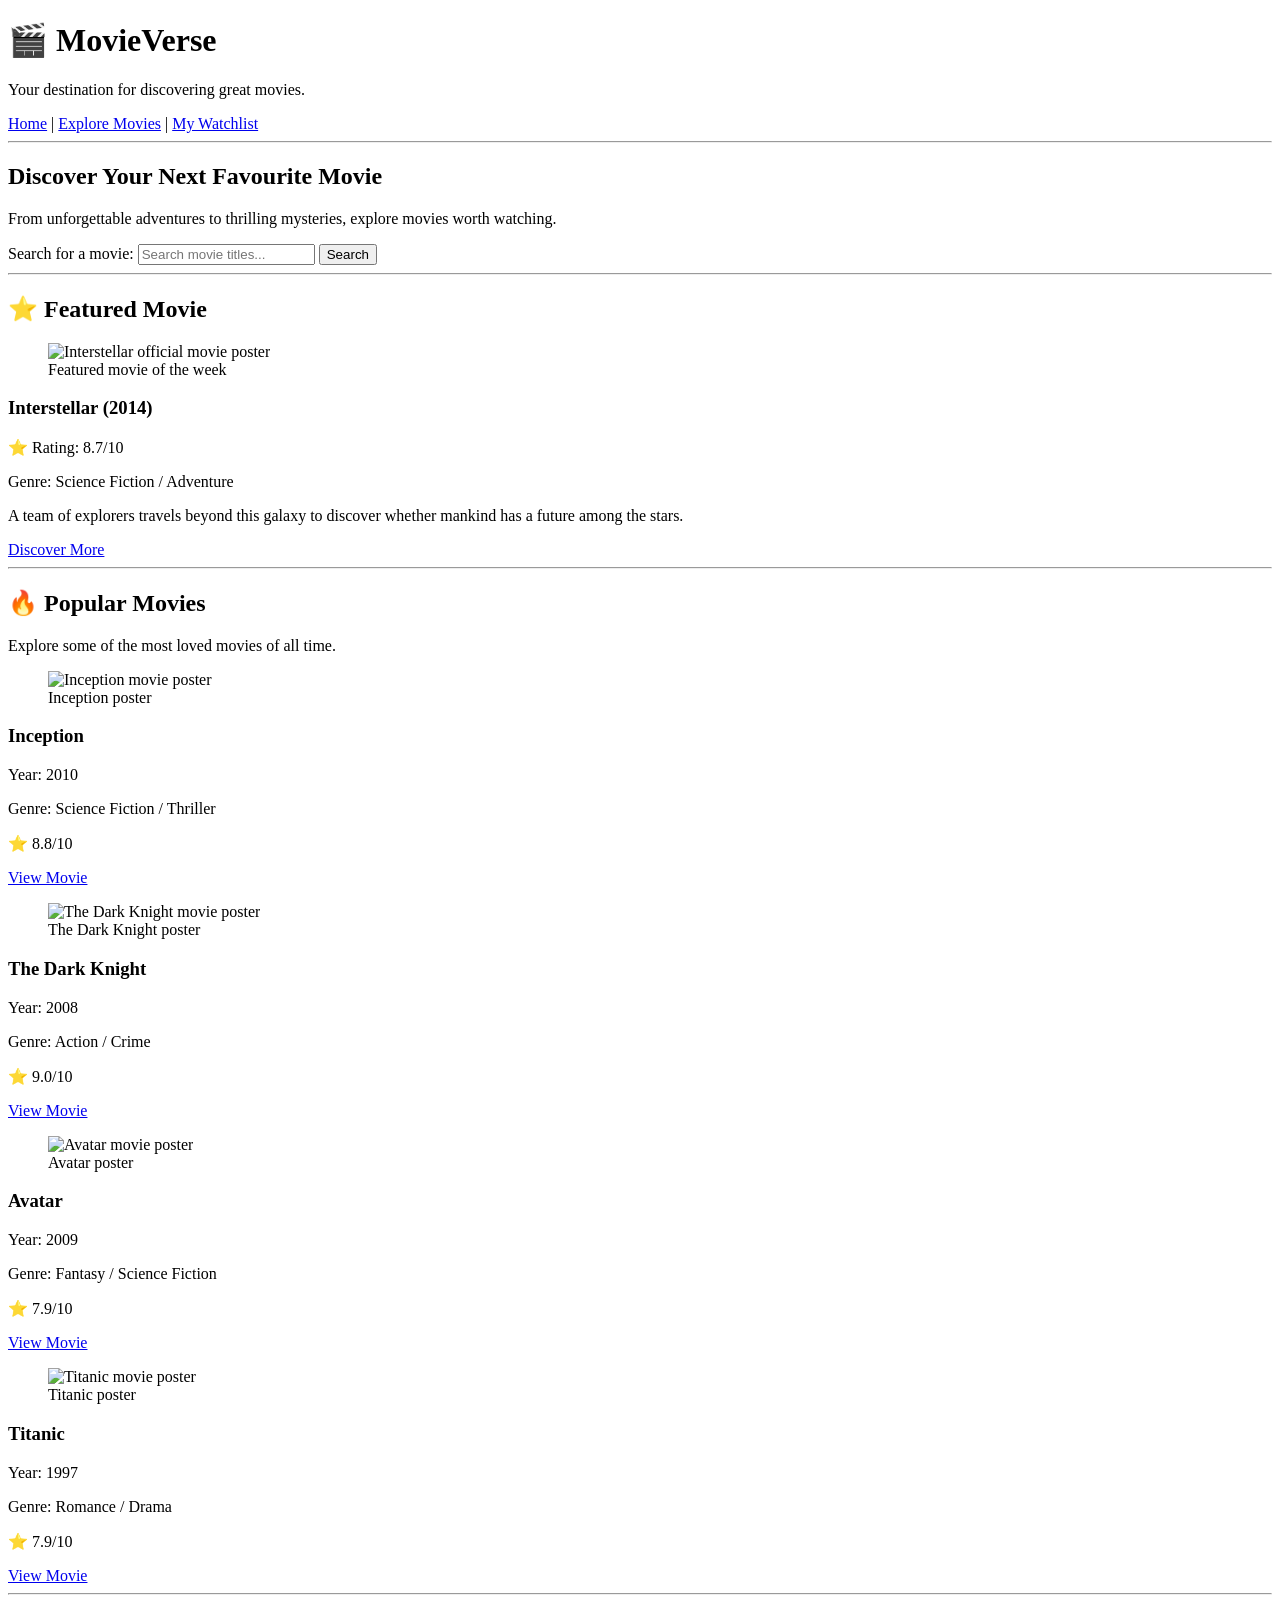
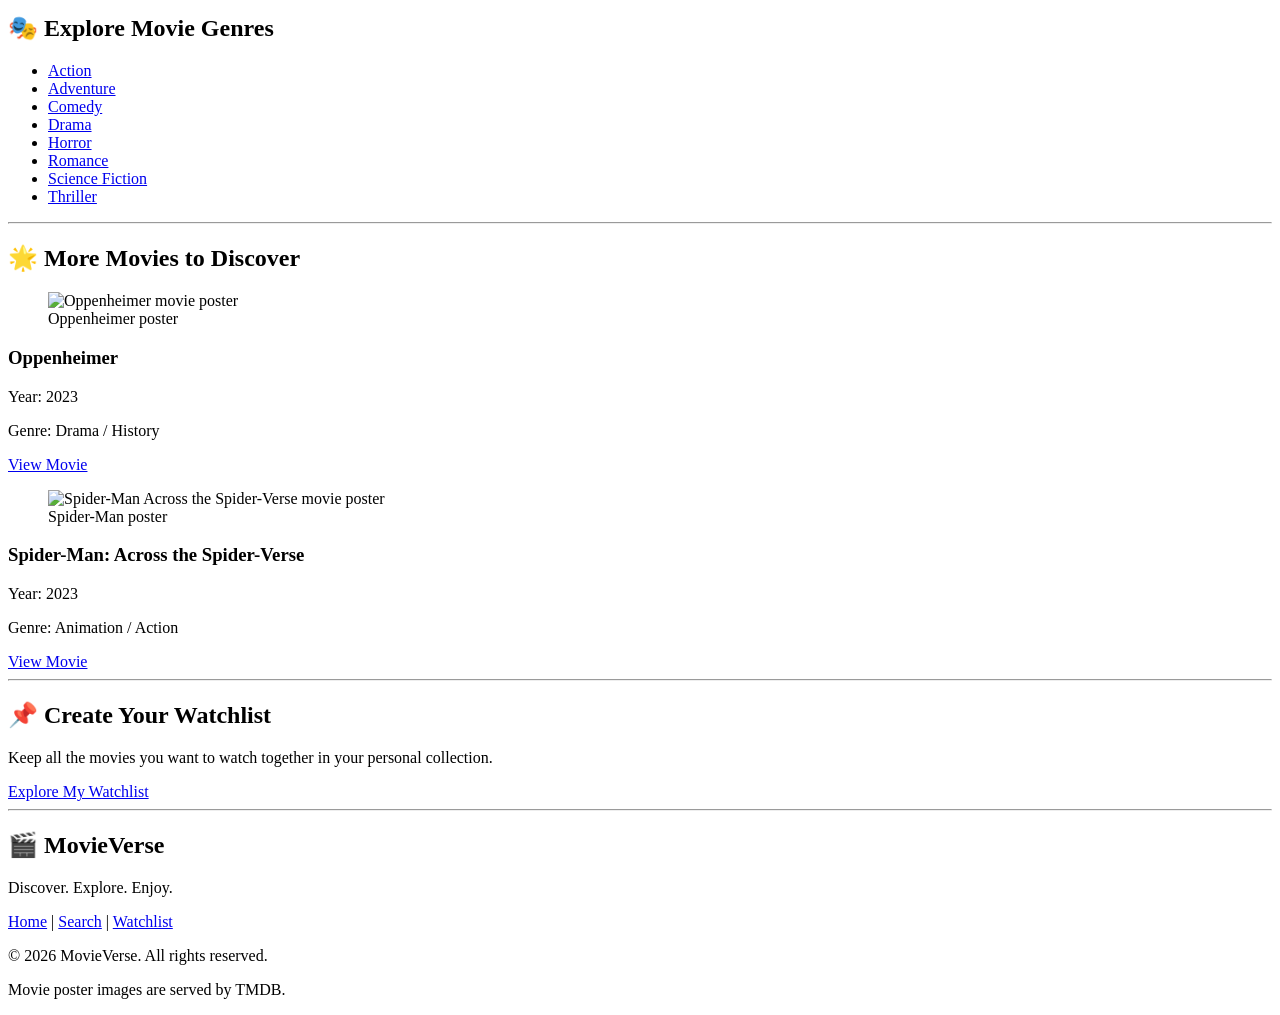
==== pages/discover.html @ 401d1099 "feat: add movie discovery page" ====
<!DOCTYPE html>
<html lang="en">
<head>
    <meta charset="UTF-8">
    <meta name="viewport" content="width=device-width, initial-scale=1.0">
    <meta name="description" content="Discover amazing movies, explore genres and find your next favourite film.">
    <title>MovieVerse | Discover Movies</title>
</head>

<body>

    <header>
        <h1>🎬 MovieVerse</h1>
        <p>Your destination for discovering great movies.</p>

        <nav aria-label="Main navigation">
            <a href="movie.html">Home</a> |
            <a href="search.html">Explore Movies</a> |
            <a href="watchlist.html">My Watchlist</a>
        </nav>
    </header>

    <hr>

    <main>

        <section>
            <h2>Discover Your Next Favourite Movie</h2>
            <p>
                From unforgettable adventures to thrilling mysteries,
                explore movies worth watching.
            </p>

            <form action="search.html" method="get">
                <label for="search">Search for a movie:</label>
                <input type="search" id="search" name="q"
                       placeholder="Search movie titles...">
                <button type="submit">Search</button>
            </form>
        </section>

        <hr>

        <section>
            <h2>⭐ Featured Movie</h2>

            <figure>
                <img
                    src="https://image.tmdb.org/t/p/w500/gEU2QniE6E77NI6lCU6MxlNBvIx.jpg"
                    alt="Interstellar official movie poster"
                    width="250"
                    height="375"
                >
                <figcaption>Featured movie of the week</figcaption>
            </figure>

            <h3>Interstellar (2014)</h3>
            <p>⭐ Rating: 8.7/10</p>
            <p>Genre: Science Fiction / Adventure</p>

            <p>
                A team of explorers travels beyond this galaxy
                to discover whether mankind has a future among the stars.
            </p>

            <a href="search.html?q=Interstellar">Discover More</a>
        </section>

        <hr>

        <section>
            <h2>🔥 Popular Movies</h2>
            <p>Explore some of the most loved movies of all time.</p>

            <article>
                <figure>
                    <img
                        src="https://image.tmdb.org/t/p/w500/oYuLEt3zVCKq57qu2F8dT7NIa6f.jpg"
                        alt="Inception movie poster"
                        width="185"
                        height="278"
                        loading="lazy"
                    >
                    <figcaption>Inception poster</figcaption>
                </figure>

                <h3>Inception</h3>
                <p>Year: 2010</p>
                <p>Genre: Science Fiction / Thriller</p>
                <p>⭐ 8.8/10</p>
                <a href="search.html?q=Inception">View Movie</a>
            </article>

            <article>
                <figure>
                    <img
                        src="https://image.tmdb.org/t/p/w500/qJ2tW6WMUDux911r6m7haRef0WH.jpg"
                        alt="The Dark Knight movie poster"
                        width="185"
                        height="278"
                        loading="lazy"
                    >
                    <figcaption>The Dark Knight poster</figcaption>
                </figure>

                <h3>The Dark Knight</h3>
                <p>Year: 2008</p>
                <p>Genre: Action / Crime</p>
                <p>⭐ 9.0/10</p>
                <a href="search.html?q=The+Dark+Knight">View Movie</a>
            </article>

            <article>
                <figure>
                    <img
                        src="https://image.tmdb.org/t/p/w500/kyeqWdyUXW608qlYkRqosgbbJyK.jpg"
                        alt="Avatar movie poster"
                        width="185"
                        height="278"
                        loading="lazy"
                    >
                    <figcaption>Avatar poster</figcaption>
                </figure>

                <h3>Avatar</h3>
                <p>Year: 2009</p>
                <p>Genre: Fantasy / Science Fiction</p>
                <p>⭐ 7.9/10</p>
                <a href="search.html?q=Avatar">View Movie</a>
            </article>

            <article>
                <figure>
                    <img
                        src="https://image.tmdb.org/t/p/w500/9xjZS2rlVxm8SFx8kPC3aIGCOYQ.jpg"
                        alt="Titanic movie poster"
                        width="185"
                        height="278"
                        loading="lazy"
                    >
                    <figcaption>Titanic poster</figcaption>
                </figure>

                <h3>Titanic</h3>
                <p>Year: 1997</p>
                <p>Genre: Romance / Drama</p>
                <p>⭐ 7.9/10</p>
                <a href="search.html?q=Titanic">View Movie</a>
            </article>

        </section>

        <hr>

        <section>
            <h2>🎭 Explore Movie Genres</h2>

            <ul>
                <li><a href="search.html?genre=action">Action</a></li>
                <li><a href="search.html?genre=adventure">Adventure</a></li>
                <li><a href="search.html?genre=comedy">Comedy</a></li>
                <li><a href="search.html?genre=drama">Drama</a></li>
                <li><a href="search.html?genre=horror">Horror</a></li>
                <li><a href="search.html?genre=romance">Romance</a></li>
                <li><a href="search.html?genre=scifi">Science Fiction</a></li>
                <li><a href="search.html?genre=thriller">Thriller</a></li>
            </ul>
        </section>

        <hr>

        <section>
            <h2>🌟 More Movies to Discover</h2>

            <article>
                <figure>
                    <img
                        src="https://image.tmdb.org/t/p/w500/8Gxv8gSFCU0XGDykEGv7zR1n2ua.jpg"
                        alt="Oppenheimer movie poster"
                        width="185"
                        height="278"
                        loading="lazy"
                    >
                    <figcaption>Oppenheimer poster</figcaption>
                </figure>

                <h3>Oppenheimer</h3>
                <p>Year: 2023</p>
                <p>Genre: Drama / History</p>
                <a href="search.html?q=Oppenheimer">View Movie</a>
            </article>

            <article>
                <figure>
                    <img
                        src="https://image.tmdb.org/t/p/w500/8Vt6mWEReuy4Of61Lnj5Xj704m8.jpg"
                        alt="Spider-Man Across the Spider-Verse movie poster"
                        width="185"
                        height="278"
                        loading="lazy"
                    >
                    <figcaption>Spider-Man poster</figcaption>
                </figure>

                <h3>Spider-Man: Across the Spider-Verse</h3>
                <p>Year: 2023</p>
                <p>Genre: Animation / Action</p>
                <a href="search.html?q=Spider-Man">View Movie</a>
            </article>

        </section>

        <hr>

        <section>
            <h2>📌 Create Your Watchlist</h2>

            <p>
                Keep all the movies you want to watch
                together in your personal collection.
            </p>

            <a href="watchlist.html">Explore My Watchlist</a>
        </section>

    </main>

    <hr>

    <footer>
        <h2>🎬 MovieVerse</h2>
        <p>Discover. Explore. Enjoy.</p>

        <nav aria-label="Footer navigation">
            <a href="movie.html">Home</a> |
            <a href="search.html">Search</a> |
            <a href="watchlist.html">Watchlist</a>
        </nav>

        <p>&copy; 2026 MovieVerse. All rights reserved.</p>
        <p>Movie poster images are served by TMDB.</p>
    </footer>

</body>
</html>
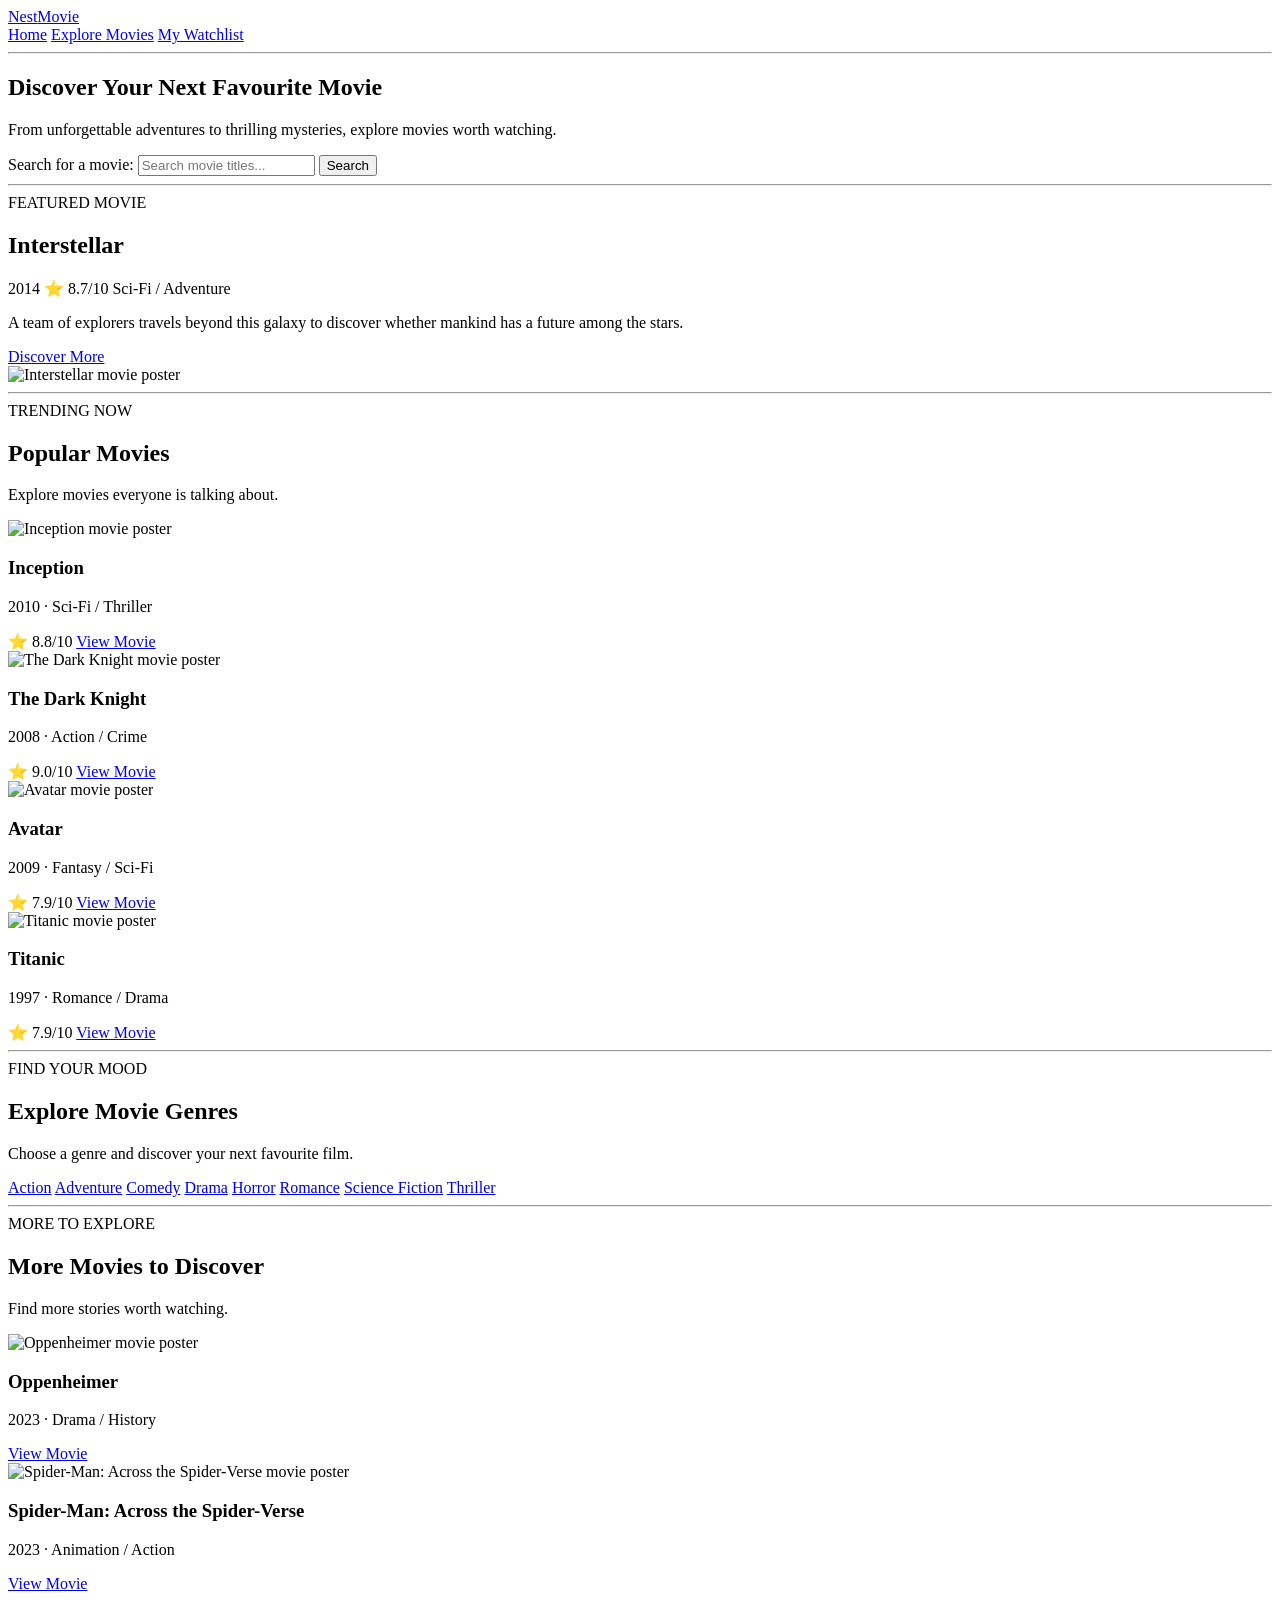
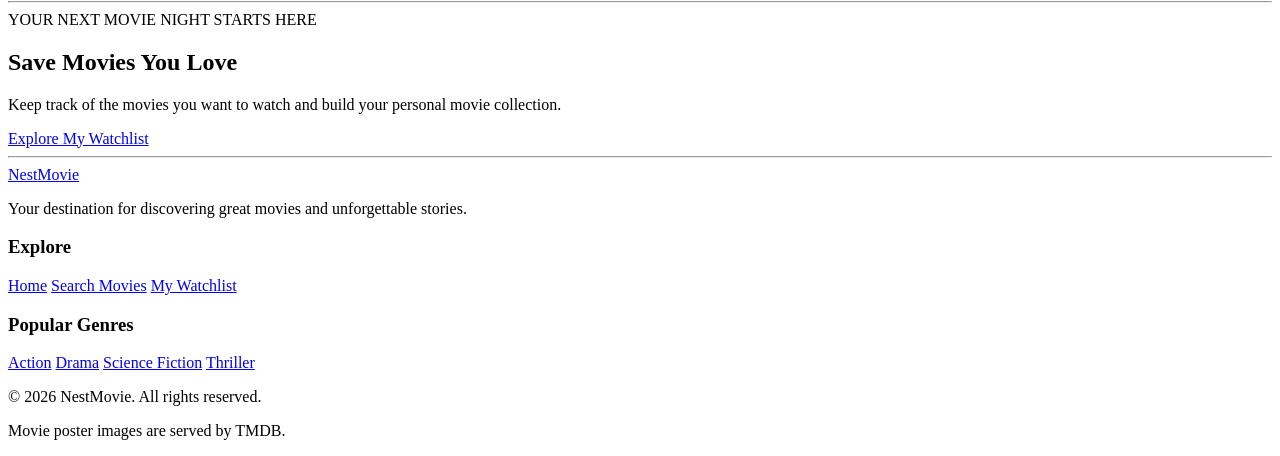
==== commit c66a1f65: "feat: improve movie discovery page structure" ====
--- a/pages/discover.html
+++ b/pages/discover.html
@@ -4,23 +4,36 @@
 <head>
     <meta charset="UTF-8">
     <meta name="viewport" content="width=device-width, initial-scale=1.0">
-    <meta name="description" content="Discover amazing movies, explore genres and find your next favourite film.">
-    <title>MovieVerse | Discover Movies</title>
+
+    <meta name="description"
+          content="Discover trending movies, explore genres and find your next favourite film with NestMovie.">
+
+    <title>NestMovie | Discover Movies</title>
+
+    <link rel="preconnect" href="https://fonts.googleapis.com">
+    <link rel="preconnect" href="https://fonts.gstatic.com" crossorigin>
+
+    <link href="https://fonts.googleapis.com/css2?family=Plus+Jakarta+Sans:wght@400;500;600;700;800&family=Outfit:wght@400;500;600;700;800&display=swap"
+          rel="stylesheet">
+
+    <link rel="stylesheet" href="../css/components/navbar.css">
+    <link rel="stylesheet" href="../css/components/movie-card.css">
+    <link rel="stylesheet" href="../css/components/footer.css">
+    <link rel="stylesheet" href="../css/pages/home.css">
 </head>
-
 <body>
 
-    <header>
-        <h1>🎬 MovieVerse</h1>
-        <p>Your destination for discovering great movies.</p>
-
-        <nav aria-label="Main navigation">
-            <a href="movie.html">Home</a> |
-            <a href="search.html">Explore Movies</a> |
-            <a href="watchlist.html">My Watchlist</a>
-        </nav>
-    </header>
-
+    <header class="navbar">
+    <a href="discover.html" class="navbar__brand">
+        Nest<span>Movie</span>
+    </a>
+
+    <nav class="navbar__links" aria-label="Main navigation">
+        <a href="discover.html">Home</a>
+        <a href="search.html">Explore Movies</a>
+        <a href="watchlist.html">My Watchlist</a>
+    </nav>
+</header>
     <hr>
 
     <main>
@@ -42,205 +55,188 @@
 
         <hr>
 
-        <section>
-            <h2>⭐ Featured Movie</h2>
-
-            <figure>
-                <img
-                    src="https://image.tmdb.org/t/p/w500/gEU2QniE6E77NI6lCU6MxlNBvIx.jpg"
-                    alt="Interstellar official movie poster"
-                    width="250"
-                    height="375"
-                >
-                <figcaption>Featured movie of the week</figcaption>
-            </figure>
-
-            <h3>Interstellar (2014)</h3>
-            <p>⭐ Rating: 8.7/10</p>
-            <p>Genre: Science Fiction / Adventure</p>
-
-            <p>
-                A team of explorers travels beyond this galaxy
-                to discover whether mankind has a future among the stars.
-            </p>
-
-            <a href="search.html?q=Interstellar">Discover More</a>
-        </section>
-
-        <hr>
-
-        <section>
-            <h2>🔥 Popular Movies</h2>
-            <p>Explore some of the most loved movies of all time.</p>
-
-            <article>
-                <figure>
-                    <img
-                        src="https://image.tmdb.org/t/p/w500/oYuLEt3zVCKq57qu2F8dT7NIa6f.jpg"
-                        alt="Inception movie poster"
-                        width="185"
-                        height="278"
-                        loading="lazy"
-                    >
-                    <figcaption>Inception poster</figcaption>
-                </figure>
-
+        <section class="featured">
+    <div class="featured__content">
+        <span class="featured__label">FEATURED MOVIE</span>
+
+        <h2 class="featured__title">Interstellar</h2>
+
+        <div class="featured__meta">
+            <span>2014</span>
+            <span>⭐ 8.7/10</span>
+            <span>Sci-Fi / Adventure</span>
+        </div>
+
+        <p class="featured__description">
+            A team of explorers travels beyond this galaxy
+            to discover whether mankind has a future among the stars.
+        </p>
+
+        <a class="featured__button" href="search.html?q=Interstellar">
+            Discover More
+        </a>
+    </div>
+
+    <div class="featured__poster">
+        <img
+            src="https://image.tmdb.org/t/p/w500/gEU2QniE6E77NI6lCU6MxlNBvIx.jpg"
+            alt="Interstellar movie poster"
+        >
+    </div>
+</section>
+
+        <hr>
+
+       <section class="popular">
+    <div class="section-heading">
+        <span class="section-heading__label">TRENDING NOW</span>
+        <h2>Popular Movies</h2>
+        <p>Explore movies everyone is talking about.</p>
+    </div>
+
+    <div class="movie-grid">
+        <article class="movie-card">
+            <img src="https://image.tmdb.org/t/p/w500/oYuLEt3zVCKq57qu2F8dT7NIa6f.jpg"
+                 alt="Inception movie poster">
+            <div class="movie-card__content">
                 <h3>Inception</h3>
-                <p>Year: 2010</p>
-                <p>Genre: Science Fiction / Thriller</p>
-                <p>⭐ 8.8/10</p>
+                <p>2010 · Sci-Fi / Thriller</p>
+                <span>⭐ 8.8/10</span>
                 <a href="search.html?q=Inception">View Movie</a>
-            </article>
-
-            <article>
-                <figure>
-                    <img
-                        src="https://image.tmdb.org/t/p/w500/qJ2tW6WMUDux911r6m7haRef0WH.jpg"
-                        alt="The Dark Knight movie poster"
-                        width="185"
-                        height="278"
-                        loading="lazy"
-                    >
-                    <figcaption>The Dark Knight poster</figcaption>
-                </figure>
-
+            </div>
+        </article>
+
+        <article class="movie-card">
+            <img src="https://image.tmdb.org/t/p/w500/qJ2tW6WMUDux911r6m7haRef0WH.jpg"
+                 alt="The Dark Knight movie poster">
+            <div class="movie-card__content">
                 <h3>The Dark Knight</h3>
-                <p>Year: 2008</p>
-                <p>Genre: Action / Crime</p>
-                <p>⭐ 9.0/10</p>
+                <p>2008 · Action / Crime</p>
+                <span>⭐ 9.0/10</span>
                 <a href="search.html?q=The+Dark+Knight">View Movie</a>
-            </article>
-
-            <article>
-                <figure>
-                    <img
-                        src="https://image.tmdb.org/t/p/w500/kyeqWdyUXW608qlYkRqosgbbJyK.jpg"
-                        alt="Avatar movie poster"
-                        width="185"
-                        height="278"
-                        loading="lazy"
-                    >
-                    <figcaption>Avatar poster</figcaption>
-                </figure>
-
+            </div>
+        </article>
+
+        <article class="movie-card">
+            <img src="https://image.tmdb.org/t/p/w500/kyeqWdyUXW608qlYkRqosgbbJyK.jpg"
+                 alt="Avatar movie poster">
+            <div class="movie-card__content">
                 <h3>Avatar</h3>
-                <p>Year: 2009</p>
-                <p>Genre: Fantasy / Science Fiction</p>
-                <p>⭐ 7.9/10</p>
+                <p>2009 · Fantasy / Sci-Fi</p>
+                <span>⭐ 7.9/10</span>
                 <a href="search.html?q=Avatar">View Movie</a>
-            </article>
-
-            <article>
-                <figure>
-                    <img
-                        src="https://image.tmdb.org/t/p/w500/9xjZS2rlVxm8SFx8kPC3aIGCOYQ.jpg"
-                        alt="Titanic movie poster"
-                        width="185"
-                        height="278"
-                        loading="lazy"
-                    >
-                    <figcaption>Titanic poster</figcaption>
-                </figure>
-
+            </div>
+        </article>
+
+        <article class="movie-card">
+            <img src="https://image.tmdb.org/t/p/w500/9xjZS2rlVxm8SFx8kPC3aIGCOYQ.jpg"
+                 alt="Titanic movie poster">
+            <div class="movie-card__content">
                 <h3>Titanic</h3>
-                <p>Year: 1997</p>
-                <p>Genre: Romance / Drama</p>
-                <p>⭐ 7.9/10</p>
+                <p>1997 · Romance / Drama</p>
+                <span>⭐ 7.9/10</span>
                 <a href="search.html?q=Titanic">View Movie</a>
-            </article>
-
-        </section>
-
-        <hr>
-
-        <section>
-            <h2>🎭 Explore Movie Genres</h2>
-
-            <ul>
-                <li><a href="search.html?genre=action">Action</a></li>
-                <li><a href="search.html?genre=adventure">Adventure</a></li>
-                <li><a href="search.html?genre=comedy">Comedy</a></li>
-                <li><a href="search.html?genre=drama">Drama</a></li>
-                <li><a href="search.html?genre=horror">Horror</a></li>
-                <li><a href="search.html?genre=romance">Romance</a></li>
-                <li><a href="search.html?genre=scifi">Science Fiction</a></li>
-                <li><a href="search.html?genre=thriller">Thriller</a></li>
-            </ul>
-        </section>
-
-        <hr>
-
-        <section>
-            <h2>🌟 More Movies to Discover</h2>
-
-            <article>
-                <figure>
-                    <img
-                        src="https://image.tmdb.org/t/p/w500/8Gxv8gSFCU0XGDykEGv7zR1n2ua.jpg"
-                        alt="Oppenheimer movie poster"
-                        width="185"
-                        height="278"
-                        loading="lazy"
-                    >
-                    <figcaption>Oppenheimer poster</figcaption>
-                </figure>
-
+            </div>
+        </article>
+    </div>
+</section>
+
+        <hr>
+
+        <section class="genres">
+    <div class="section-heading">
+        <span class="section-heading__label">FIND YOUR MOOD</span>
+        <h2>Explore Movie Genres</h2>
+        <p>Choose a genre and discover your next favourite film.</p>
+    </div>
+
+    <div class="genres__list">
+        <a href="search.html?genre=action">Action</a>
+        <a href="search.html?genre=adventure">Adventure</a>
+        <a href="search.html?genre=comedy">Comedy</a>
+        <a href="search.html?genre=drama">Drama</a>
+        <a href="search.html?genre=horror">Horror</a>
+        <a href="search.html?genre=romance">Romance</a>
+        <a href="search.html?genre=scifi">Science Fiction</a>
+        <a href="search.html?genre=thriller">Thriller</a>
+    </div>
+</section>
+        <hr>
+
+       <section class="more-movies">
+    <div class="section-heading">
+        <span class="section-heading__label">MORE TO EXPLORE</span>
+        <h2>More Movies to Discover</h2>
+        <p>Find more stories worth watching.</p>
+    </div>
+
+    <div class="movie-grid">
+        <article class="movie-card">
+            <img src="https://image.tmdb.org/t/p/w500/8Gxv8gSFCU0XGDykEGv7zR1n2ua.jpg"
+                 alt="Oppenheimer movie poster">
+            <div class="movie-card__content">
                 <h3>Oppenheimer</h3>
-                <p>Year: 2023</p>
-                <p>Genre: Drama / History</p>
+                <p>2023 · Drama / History</p>
                 <a href="search.html?q=Oppenheimer">View Movie</a>
-            </article>
-
-            <article>
-                <figure>
-                    <img
-                        src="https://image.tmdb.org/t/p/w500/8Vt6mWEReuy4Of61Lnj5Xj704m8.jpg"
-                        alt="Spider-Man Across the Spider-Verse movie poster"
-                        width="185"
-                        height="278"
-                        loading="lazy"
-                    >
-                    <figcaption>Spider-Man poster</figcaption>
-                </figure>
-
+            </div>
+        </article>
+
+        <article class="movie-card">
+            <img src="https://image.tmdb.org/t/p/w500/8Vt6mWEReuy4Of61Lnj5Xj704m8.jpg"
+                 alt="Spider-Man: Across the Spider-Verse movie poster">
+            <div class="movie-card__content">
                 <h3>Spider-Man: Across the Spider-Verse</h3>
-                <p>Year: 2023</p>
-                <p>Genre: Animation / Action</p>
+                <p>2023 · Animation / Action</p>
                 <a href="search.html?q=Spider-Man">View Movie</a>
-            </article>
-
-        </section>
-
-        <hr>
-
-        <section>
-            <h2>📌 Create Your Watchlist</h2>
-
-            <p>
-                Keep all the movies you want to watch
-                together in your personal collection.
-            </p>
-
-            <a href="watchlist.html">Explore My Watchlist</a>
-        </section>
+            </div>
+        </article>
+    </div>
+</section>
+        <hr>
+
+        <section class="watchlist-cta">
+    <div class="watchlist-cta__content">
+        <span>YOUR NEXT MOVIE NIGHT STARTS HERE</span>
+        <h2>Save Movies You Love</h2>
+        <p>
+            Keep track of the movies you want to watch
+            and build your personal movie collection.
+        </p>
+        <a href="watchlist.html">Explore My Watchlist</a>
+    </div>
+</section>
 
     </main>
 
     <hr>
 
-    <footer>
-        <h2>🎬 MovieVerse</h2>
-        <p>Discover. Explore. Enjoy.</p>
-
-        <nav aria-label="Footer navigation">
-            <a href="movie.html">Home</a> |
-            <a href="search.html">Search</a> |
-            <a href="watchlist.html">Watchlist</a>
-        </nav>
-
-        <p>&copy; 2026 MovieVerse. All rights reserved.</p>
+    <footer class="footer">
+    <div class="footer__content">
+        <div class="footer__brand">
+            <a href="discover.html">Nest<span>Movie</span></a>
+            <p>Your destination for discovering great movies and unforgettable stories.</p>
+        </div>
+
+        <div class="footer__links">
+            <h3>Explore</h3>
+            <a href="discover.html">Home</a>
+            <a href="search.html">Search Movies</a>
+            <a href="watchlist.html">My Watchlist</a>
+        </div>
+
+        <div class="footer__links">
+            <h3>Popular Genres</h3>
+            <a href="search.html?genre=action">Action</a>
+            <a href="search.html?genre=drama">Drama</a>
+            <a href="search.html?genre=scifi">Science Fiction</a>
+            <a href="search.html?genre=thriller">Thriller</a>
+        </div>
+    </div>
+
+    <div class="footer__bottom">
+        <p>&copy; 2026 NestMovie. All rights reserved.</p>
         <p>Movie poster images are served by TMDB.</p>
-    </footer>
-
+    </div>
+</footer>
 </body>
 </html>
